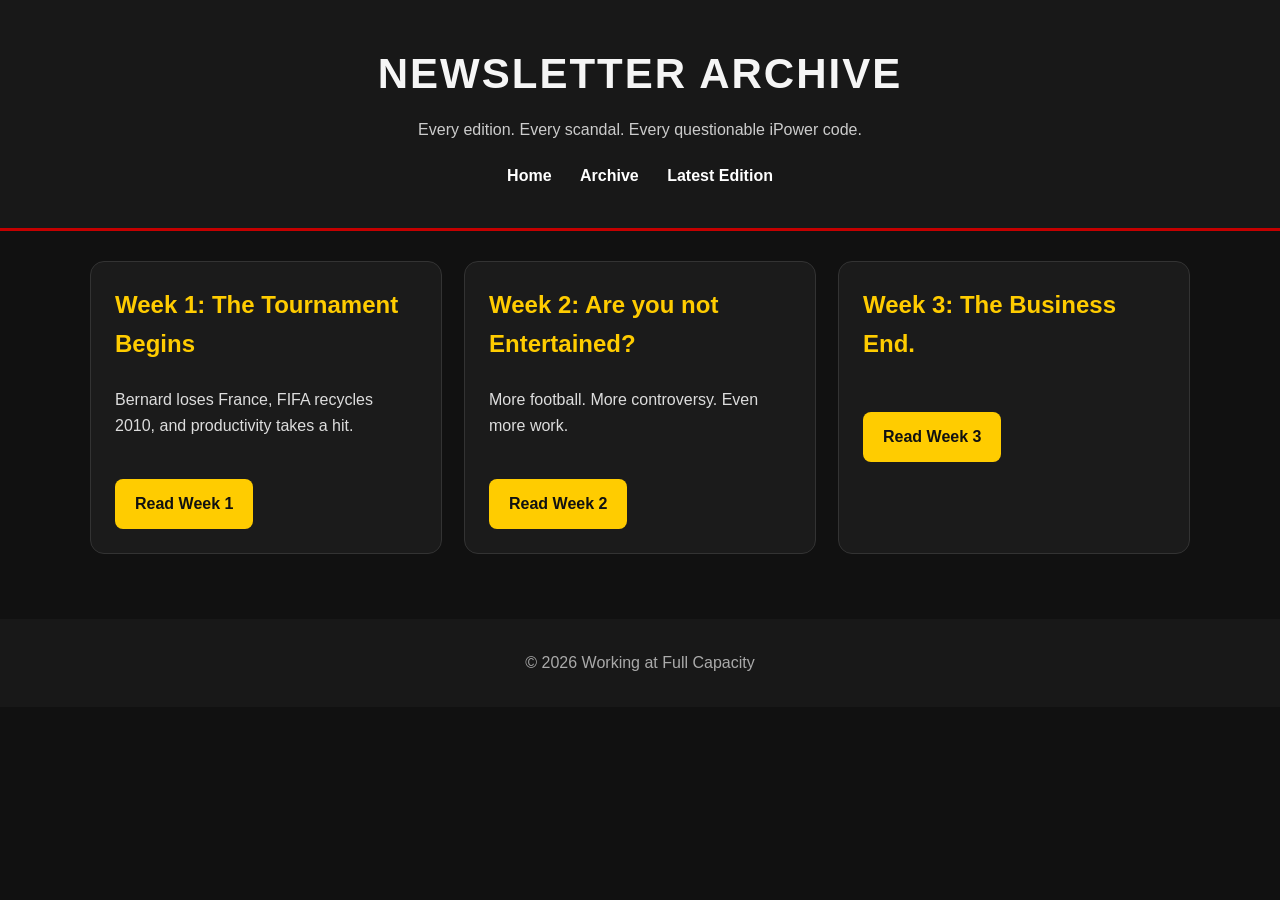
==== blog.html @ f1d4a0b6 "Update blog.html" ====
<!DOCTYPE html>
<html lang="en">
<head>
  <meta charset="UTF-8" />
  <meta name="viewport" content="width=device-width, initial-scale=1.0" />
  <title>Archive | Working at Full Capacity</title>
  <link rel="stylesheet" href="style.css" />
</head>

<body>

  <header class="site-header">
    <h1>Newsletter Archive</h1>
    <p>Every edition. Every scandal. Every questionable iPower code.</p>

    <nav>
      <a href="index.html">Home</a>
      <a href="blog.html">Archive</a>
      <a href="posts/week3.html">Latest Edition</a>
    </nav>
  </header>

  <main class="container">

    <section class="cards">

      <div class="card">
        <h3>Week 1: The Tournament Begins</h3>
        <p>Bernard loses France, FIFA recycles 2010, and productivity takes a hit.</p>
        <a class="button" href="posts/week1.html">Read Week 1</a>
      </div>

      <div class="card">
        <h3>Week 2: Are you not Entertained?</h3>
        <p>More football. More controversy. Even more work.</p>
        <a class="button" href="posts/week2.html">Read Week 2</a>
      </div>

      <div class="card">
        <h3>Week 3: The Business End.</h3>
        <p></p>
        <a class="button" href="posts/week3.html">Read Week 3</a>
      </div>

    
    </section>

  </main>

  <footer>
    <p>© 2026 Working at Full Capacity</p>
  </footer>

</body>
</html>
---- style.css ----
* {
  box-sizing: border-box;
}

img,
video {
  max-width: 100%;
}

body {
  margin: 0;
  font-family: Arial, Helvetica, sans-serif;
  background: #111111;
  color: #f5f5f5;
  line-height: 1.6;
}

.site-header {
  text-align: center;
  padding: 40px 20px;
  background: #181818;
  border-bottom: 3px solid #c40000;
}

.site-header h1 {
  margin: 0;
  font-size: 42px;
  text-transform: uppercase;
  letter-spacing: 2px;
}

.site-header p {
  color: #cccccc;
  margin-top: 10px;
}

nav {
  margin-top: 20px;
}

nav a {
  color: #ffffff;
  text-decoration: none;
  margin: 0 12px;
  font-weight: bold;
  transition: 0.3s;
}

nav a:hover {
  color: #ffcc00;
}

.edition-banner {
  background: #ffcc00;
  color: #111111;
  text-align: center;
  padding: 10px;
  font-weight: bold;
}

.ticker {
  background: #c40000;
  color: white;
  padding: 12px;
  font-weight: bold;
  overflow: hidden;
  white-space: nowrap;
}

.ticker span {
  display: inline-block;
  padding-left: 100%;
  animation: ticker 18s linear infinite;
}

@keyframes ticker {
  0% {
    transform: translateX(0);
  }

  100% {
    transform: translateX(-100%);
  }
}

.container {
  width: 90%;
  max-width: 1100px;
  margin: 30px auto;
}

.hero {
  background:
    linear-gradient(rgba(0,0,0,0.75), rgba(80,0,0,0.75)),
    url("images/stadium.jpg");

  background-size: cover;
  background-position: center;
  padding: 80px 40px;
  border-radius: 18px;
  margin-bottom: 40px;
  text-align: center;
}

.hero h2 {
  font-size: 52px;
  margin-top: 0;
  margin-bottom: 20px;
}

.hero p {
  max-width: 700px;
  margin: auto;
  font-size: 18px;
}

.button {
  display: inline-block;
  background: #ffcc00;
  color: #111111;
  padding: 12px 20px;
  border-radius: 8px;
  text-decoration: none;
  font-weight: bold;
  margin-top: 25px;
  transition: 0.3s;
}

.button:hover {
  background: #ffffff;
}

.section-title {
  font-size: 32px;
  margin-bottom: 20px;
  border-left: 5px solid #ffcc00;
  padding-left: 15px;
}

.cards {
  display: grid;
  grid-template-columns: repeat(auto-fit, minmax(250px, 1fr));
  gap: 22px;
  margin-bottom: 40px;
}

.card {
  background: #1b1b1b;
  padding: 24px;
  border-radius: 14px;
  border: 1px solid #333333;
  margin-bottom: 25px;
  overflow: hidden;
  transition: 0.3s;
}

.card:hover {
  transform: translateY(-6px);
  border-color: #ffcc00;
  box-shadow: 0 10px 25px rgba(255, 204, 0, 0.15);
}

.feature-card {
  grid-column: span 2;
}

.card h2,
.card h3 {
  margin-top: 0;
  color: #ffcc00;
}

.card h3 {
  font-size: 24px;
}

.card p,
.card li {
  font-size: 16px;
  color: #dddddd;
}

.feature-image {
  width: 100%;
  max-width: 450px;
  height: auto;
  display: block;
  margin: 20px auto;
  border-radius: 12px;
  transition: 0.3s;
}

.feature-image:hover {
  transform: scale(1.02);
}

.feature-video {
  width: 100%;
  max-width: 650px;
  height: auto;
  display: block;
  margin: 20px auto;
  border-radius: 12px;
}

.lingo-item {
  background: #1f2937;
  border-left: 4px solid #facc15;
  border-radius: 10px;
  padding: 16px 18px;
  margin-top: 16px;
}

.lingo-quote {
  margin: 0 0 8px;
  font-weight: 700;
  color: #ffffff;
}

.lingo-translation {
  margin: 0;
  color: #d1d5db;
  font-size: 0.95rem;
}

/* TABLE */

.owner-name {
  font-size: 0.85rem;
  color: #6b7280;
  font-style: italic;
  margin-top: 2px;
}

.table-container {
  width: 100%;
  overflow-x: auto;
  border: 1px solid #e5e7eb;
  border-radius: 12px;
  background: #ffffff;
  box-shadow: 0 4px 14px rgba(0, 0, 0, 0.06);
}

.sweepstake-table {
  width: 100%;
  border-collapse: collapse;
  font-family: Arial, sans-serif;
}

.sweepstake-table th,
.sweepstake-table td {
  padding: 12px 14px;
  text-align: center;
  border-bottom: 1px solid #e5e7eb;
}

.sweepstake-table tbody td {
  color: #111827;
}

.sweepstake-table th:nth-child(2),
.sweepstake-table td:nth-child(2) {
  text-align: left;
}

.sweepstake-table thead th {
  background: #111827;
  color: #ffffff;
  font-weight: 700;
  text-transform: uppercase;
  font-size: 13px;
  letter-spacing: 0.04em;
}

.sweepstake-table tbody tr:hover {
  background: #f9fafb;
}


/* Top 3 */
.top-team {
  background: #dcfce7;
  font-weight: 700;
}

.top-team td {
  color: #166534;
}

/* Bottom 3 */
.bottom-team {
  background: #fef2f2;
}

.bottom-team td {
  color: #991b1b;
}

footer {
  text-align: center;
  padding: 25px;
  background: #181818;
  color: #aaaaaa;
  margin-top: 40px;
}

.small-text {
  font-size: 0.8rem;
}

.large-image {
  width: 100%;
  max-width: 1000px;
  height: auto;
}

footer p {
  margin: 6px 0;
}

@media (max-width: 768px) {
  .site-header h1 {
    font-size: 30px;
  }

  .hero {
    padding: 45px 25px;
  }

  .hero h2 {
    font-size: 34px;
  }

  .container {
    width: 95%;
  }

  .feature-card {
    grid-column: span 1;
  }
}
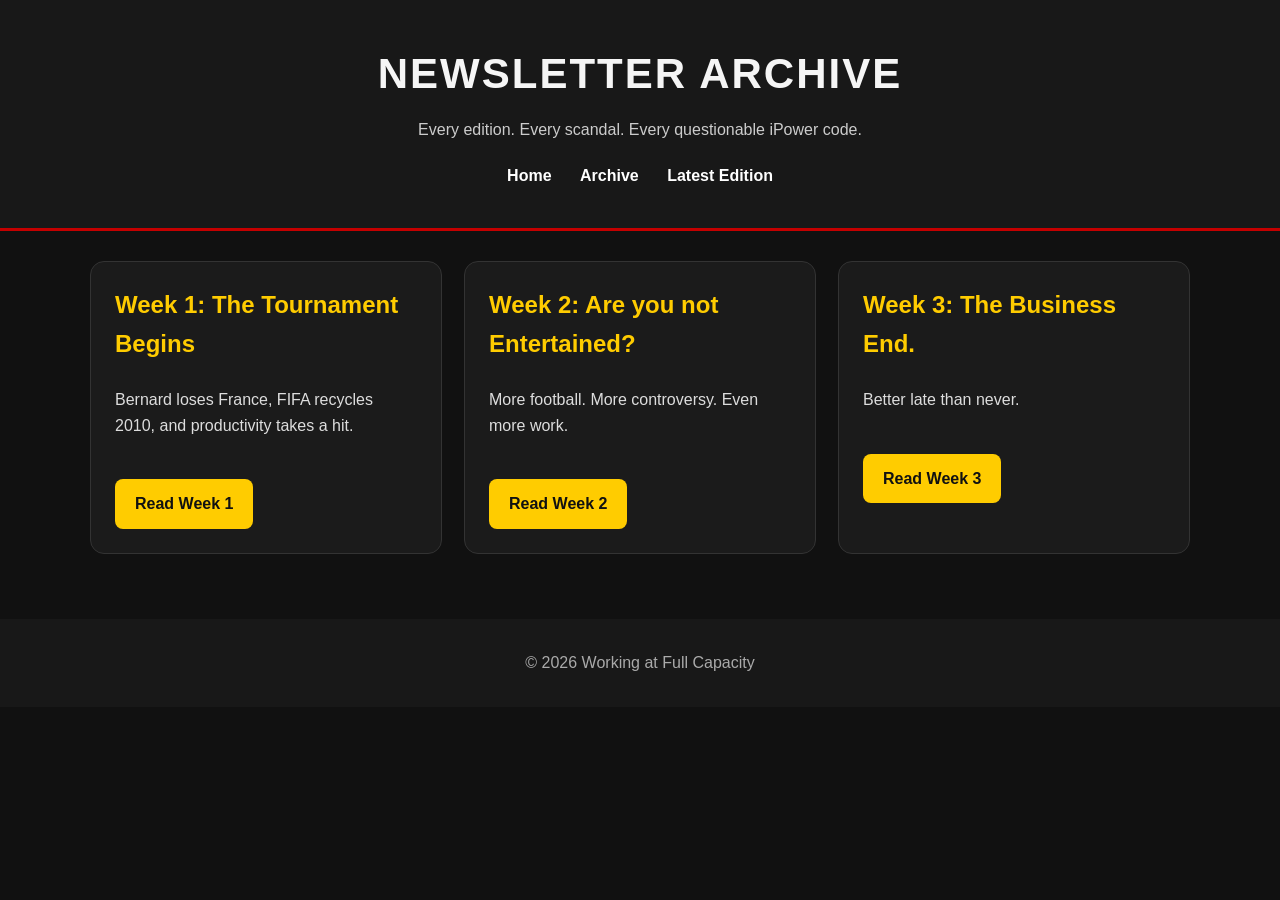
==== commit 1c65ff22: "Update blog.html" ====
--- a/blog.html
+++ b/blog.html
@@ -6,6 +6,7 @@
   <title>Archive | Working at Full Capacity</title>
   <link rel="stylesheet" href="style.css" />
 </head>
+
 
 <body>
 
@@ -38,7 +39,7 @@
 
       <div class="card">
         <h3>Week 3: The Business End.</h3>
-        <p></p>
+        <p>Better late than never.</p>
         <a class="button" href="posts/week3.html">Read Week 3</a>
       </div>
 
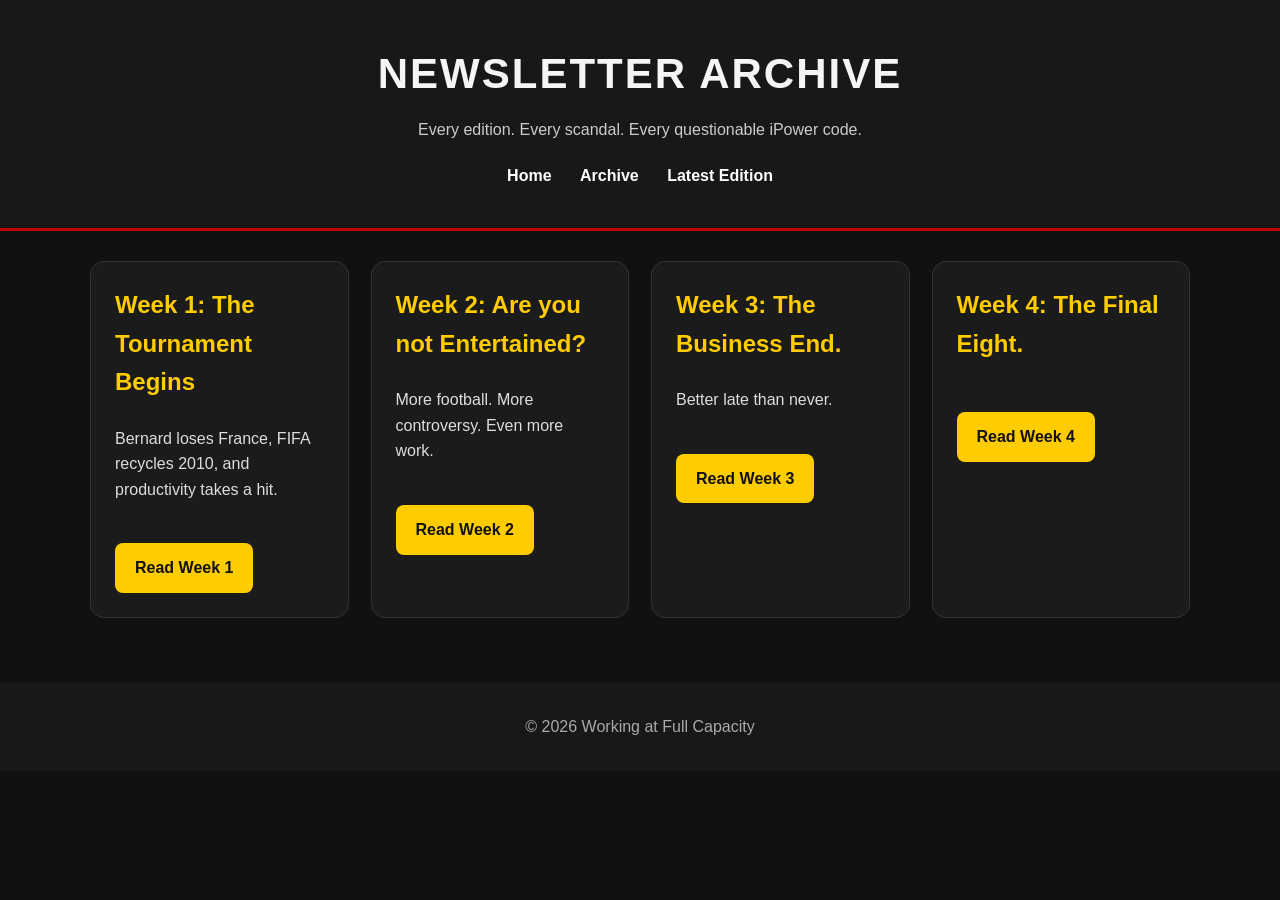
==== commit 14c14a8f: "Update blog.html" ====
--- a/blog.html
+++ b/blog.html
@@ -43,7 +43,11 @@
         <a class="button" href="posts/week3.html">Read Week 3</a>
       </div>
 
-    
+    <div class="card">
+        <h3>Week 4: The Final Eight.</h3>
+        <p></p>
+        <a class="button" href="posts/week4.html">Read Week 4</a>
+      </div>
     </section>
 
   </main>
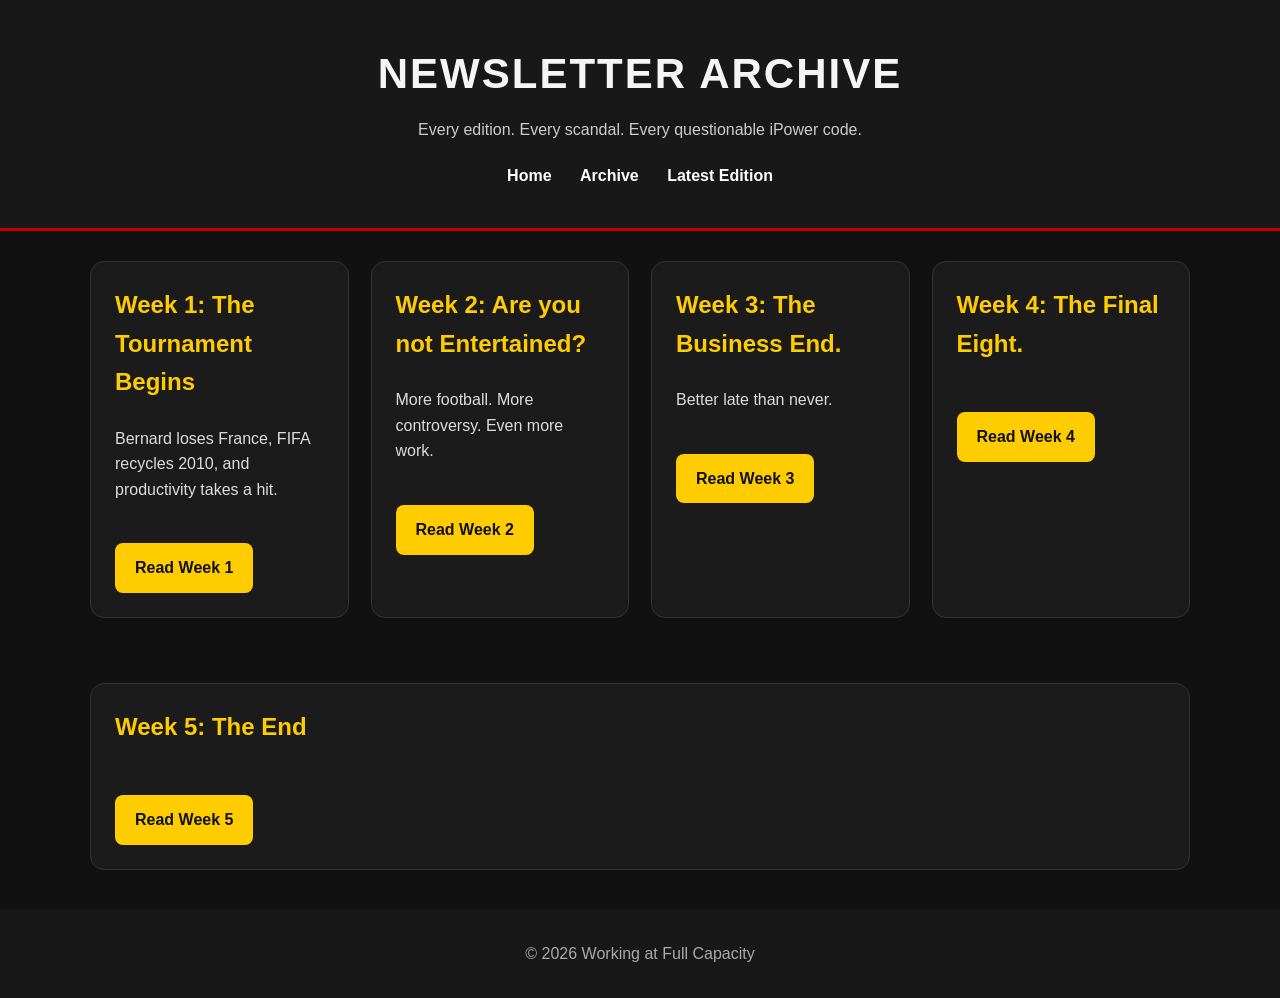
==== commit 91fd2f06: "Update blog.html" ====
--- a/blog.html
+++ b/blog.html
@@ -17,7 +17,7 @@
     <nav>
       <a href="index.html">Home</a>
       <a href="blog.html">Archive</a>
-      <a href="posts/week3.html">Latest Edition</a>
+      <a href="posts/week4.html">Latest Edition</a>
     </nav>
   </header>
 
@@ -50,6 +50,14 @@
       </div>
     </section>
 
+      <div class="card">
+        <h3>Week 5: The End</h3>
+        <p></p>
+        <a class="button" href="posts/week5.html">Read Week 5</a>
+      </div>
+    </section>
+
+
   </main>
 
   <footer>
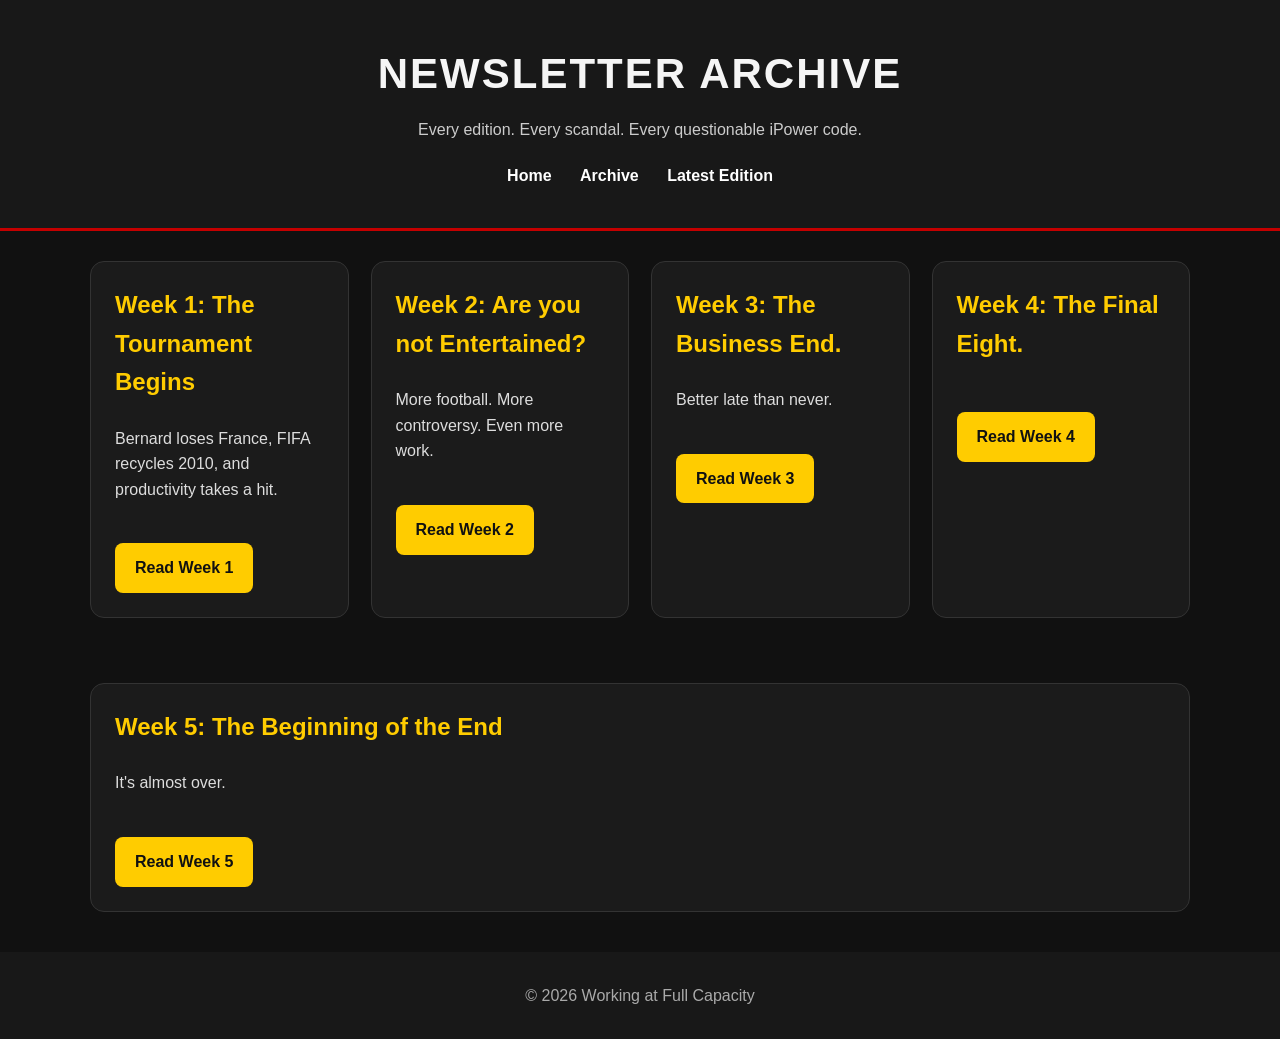
==== commit 1bfc222c: "Update blog.html" ====
--- a/blog.html
+++ b/blog.html
@@ -51,8 +51,8 @@
     </section>
 
       <div class="card">
-        <h3>Week 5: The End</h3>
-        <p></p>
+        <h3>Week 5: The Beginning of the End</h3>
+        <p>It's almost over.</p>
         <a class="button" href="posts/week5.html">Read Week 5</a>
       </div>
     </section>
